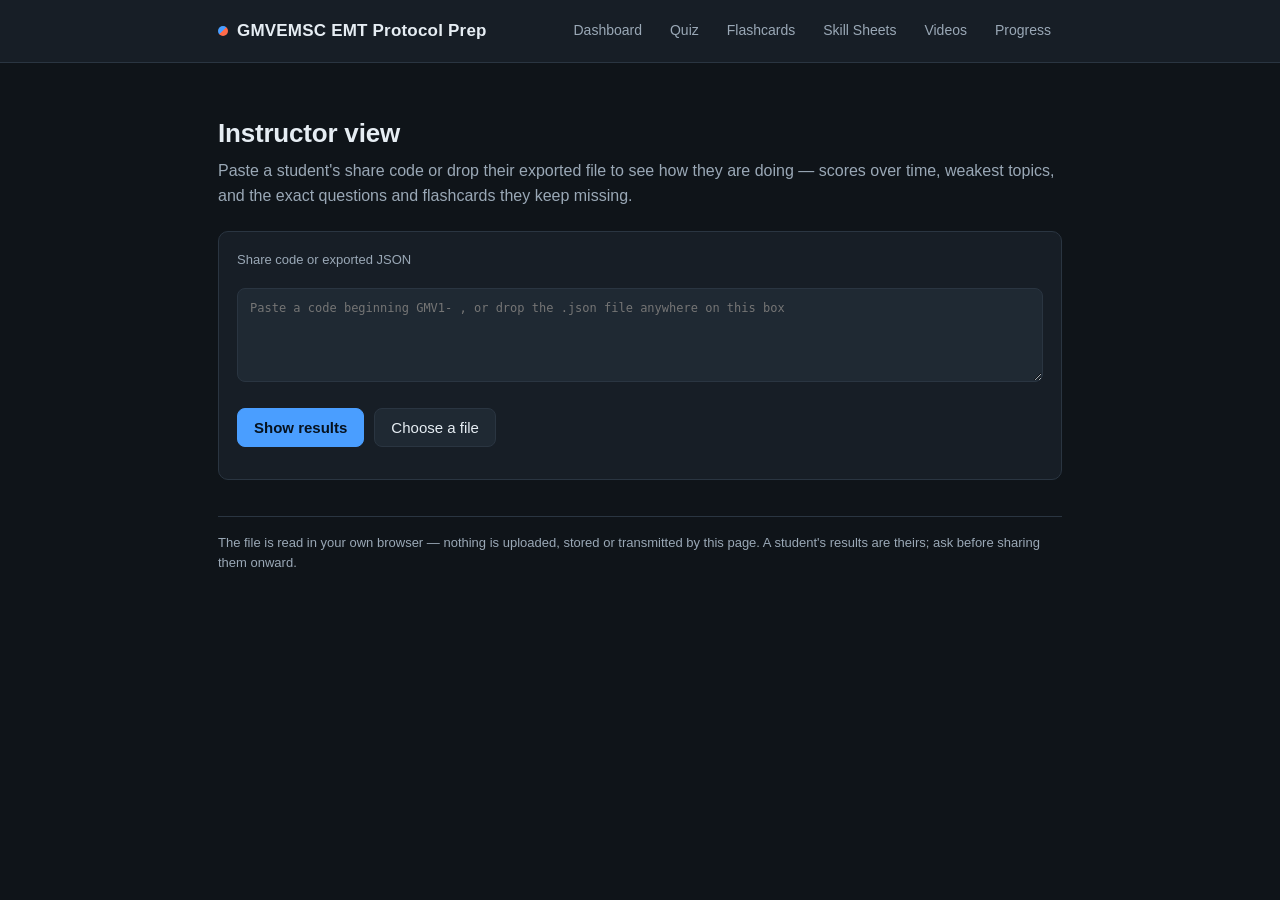
==== coach.html @ 4101e81f "Add progress tracking, flashcard grading, and an instructor view Flashcards recorded nothing before " ====
<!DOCTYPE html>
<html lang="en">
<head>
<meta charset="utf-8">
<meta name="viewport" content="width=device-width, initial-scale=1">
<title>Instructor View - GMVEMSC EMT Protocol Prep</title>
<link rel="stylesheet" href="css/styles.css">
</head>
<body>

<header class="site">
  <div class="wrap">
    <a class="brand" href="index.html"><span class="dot"></span> GMVEMSC EMT Protocol Prep</a>
    <nav class="site">
      <a href="index.html">Dashboard</a>
      <a href="quiz.html?section=all&amp;mode=practice&amp;count=20">Quiz</a>
      <a href="flashcards.html">Flashcards</a>
      <a href="skills.html">Skill Sheets</a>
      <a href="videos.html">Videos</a>
      <a href="progress.html">Progress</a>
    </nav>
  </div>
</header>

<main class="wrap">
  <h1>Instructor view</h1>
  <p class="sub">Paste a student's share code or drop their exported file to see how they are doing
    &mdash; scores over time, weakest topics, and the exact questions and flashcards they keep missing.</p>

  <div class="card" id="drop">
    <label class="field" for="paste">Share code or exported JSON</label>
    <textarea id="paste" class="share-box" rows="4" placeholder="Paste a code beginning GMV1- , or drop the .json file anywhere on this box"></textarea>
    <div class="btn-row">
      <button class="btn primary" id="load" type="button">Show results</button>
      <button class="btn" id="pick" type="button">Choose a file</button>
      <input type="file" id="file" accept=".json,application/json,text/plain" hidden>
    </div>
    <p class="muted" id="status"></p>
  </div>

  <div id="heading" hidden>
    <h2 id="who"></h2>
    <p class="muted" id="when"></p>
  </div>

  <div id="report"></div>

  <p class="disclaimer">
    The file is read in your own browser &mdash; nothing is uploaded, stored or transmitted by this page.
    A student's results are theirs; ask before sharing them onward.
  </p>
</main>

<script src="js/data/questions-megacode.js"></script>
<script src="js/data/questions-skills.js"></script>
<script src="js/data/questions-meds.js"></script>
<script src="js/data/flashcards.js"></script>
<script src="js/data/skillsheets.js"></script>
<script src="js/data/videos.js"></script>
<script src="js/store.js"></script>
<script src="js/report.js"></script>
<script src="js/coach.js"></script>
</body>
</html>
---- css/styles.css ----
/* ems-fire-exam-prep - shared styles */

:root {
  --bg: #0f1419;
  --bg-raised: #171e26;
  --bg-input: #1f2933;
  --border: #2a3541;
  --text: #e6edf3;
  --text-dim: #9aa8b6;
  --ems: #4a9eff;
  --ems-dim: #1d3a5c;
  --fire: #ff6b4a;
  --fire-dim: #5c2a1d;
  --good: #3fb950;
  --good-dim: #16301c;
  --bad: #f85149;
  --bad-dim: #3d1a19;
  --warn: #d9a441;
  --radius: 10px;
  --maxw: 880px;
}

* { box-sizing: border-box; }

/* A class that sets `display` outranks the browser's [hidden] rule, so
   `hidden` on anything carrying one (e.g. .btn-row) would otherwise show. */
[hidden] { display: none !important; }

body {
  margin: 0;
  background: var(--bg);
  color: var(--text);
  font: 16px/1.55 -apple-system, BlinkMacSystemFont, "Segoe UI", Roboto, Helvetica, Arial, sans-serif;
  -webkit-text-size-adjust: 100%;
}

.wrap {
  max-width: var(--maxw);
  margin: 0 auto;
  padding: 24px 18px 64px;
}

a { color: var(--ems); }

/* ---------- header ---------- */
header.site {
  border-bottom: 1px solid var(--border);
  background: var(--bg-raised);
}
header.site .wrap {
  padding: 14px 18px;
  display: flex;
  align-items: center;
  gap: 14px;
  flex-wrap: wrap;
}
.brand {
  font-weight: 700;
  font-size: 17px;
  letter-spacing: .2px;
  text-decoration: none;
  color: var(--text);
  display: flex;
  align-items: center;
  gap: 9px;
}
.brand .dot {
  width: 10px; height: 10px; border-radius: 50%;
  background: linear-gradient(135deg, var(--ems) 0 50%, var(--fire) 50% 100%);
}
nav.site { margin-left: auto; display: flex; gap: 6px; flex-wrap: wrap; }
nav.site a {
  color: var(--text-dim);
  text-decoration: none;
  padding: 6px 11px;
  border-radius: 7px;
  font-size: 14px;
}
nav.site a:hover { background: var(--bg-input); color: var(--text); }
nav.site a.active { background: var(--bg-input); color: var(--text); }

/* ---------- type ---------- */
h1 { font-size: 26px; margin: 26px 0 6px; letter-spacing: -.2px; }
h2 { font-size: 18px; margin: 30px 0 12px; }
h3 { font-size: 15px; margin: 0 0 8px; }
.sub { color: var(--text-dim); margin: 0 0 22px; }
.muted { color: var(--text-dim); font-size: 14px; }

/* ---------- cards & grid ---------- */
.grid { display: grid; gap: 14px; grid-template-columns: repeat(auto-fit, minmax(230px, 1fr)); }

.card {
  background: var(--bg-raised);
  border: 1px solid var(--border);
  border-radius: var(--radius);
  padding: 18px;
}
a.card { text-decoration: none; color: inherit; display: block; transition: border-color .12s, transform .12s; }
a.card:hover { border-color: #3d4b5a; transform: translateY(-1px); }
.card .tag {
  display: inline-block;
  font-size: 11px;
  font-weight: 700;
  letter-spacing: .7px;
  text-transform: uppercase;
  padding: 3px 8px;
  border-radius: 20px;
  margin-bottom: 10px;
}
.tag.ems { background: var(--ems-dim); color: var(--ems); }
.tag.fire { background: var(--fire-dim); color: var(--fire); }
.tag.both { background: #23303d; color: var(--text-dim); }

/* ---------- buttons ---------- */
.btn {
  display: inline-block;
  background: var(--bg-input);
  color: var(--text);
  border: 1px solid var(--border);
  border-radius: 8px;
  padding: 10px 16px;
  font-size: 15px;
  font-family: inherit;
  cursor: pointer;
  text-decoration: none;
  transition: background .12s, border-color .12s;
}
.btn:hover:not(:disabled) { background: #26313d; border-color: #3d4b5a; }
.btn:disabled { opacity: .45; cursor: not-allowed; }
.btn.primary { background: var(--ems); border-color: var(--ems); color: #06121f; font-weight: 600; }
.btn.primary:hover:not(:disabled) { background: #63adff; border-color: #63adff; }
.btn.fire { background: var(--fire); border-color: var(--fire); color: #1f0a05; font-weight: 600; }
.btn.fire:hover:not(:disabled) { background: #ff8467; border-color: #ff8467; }
.btn-row { display: flex; gap: 10px; flex-wrap: wrap; margin-top: 18px; }

/* ---------- form controls ---------- */
.controls { display: grid; gap: 14px; grid-template-columns: repeat(auto-fit, minmax(180px, 1fr)); }
label.field { display: block; font-size: 13px; color: var(--text-dim); margin-bottom: 6px; }
select, input[type="number"] {
  width: 100%;
  background: var(--bg-input);
  color: var(--text);
  border: 1px solid var(--border);
  border-radius: 8px;
  padding: 9px 11px;
  font: inherit;
  font-size: 15px;
}
select:focus, input:focus { outline: 2px solid var(--ems); outline-offset: 1px; }

/* ---------- quiz ---------- */
.quizbar {
  display: flex;
  align-items: center;
  gap: 14px;
  flex-wrap: wrap;
  margin-bottom: 14px;
  font-size: 14px;
  color: var(--text-dim);
}
.quizbar .spacer { margin-left: auto; }
#timer.low { color: var(--bad); font-weight: 700; }

.progress {
  height: 5px;
  background: var(--bg-input);
  border-radius: 4px;
  overflow: hidden;
  margin-bottom: 20px;
}
.progress > span { display: block; height: 100%; background: var(--ems); transition: width .25s; }

.qtext { font-size: 19px; line-height: 1.45; margin: 4px 0 18px; }

.choices { display: grid; gap: 9px; }
.choice {
  display: flex;
  gap: 12px;
  align-items: flex-start;
  width: 100%;
  text-align: left;
  background: var(--bg-raised);
  border: 1px solid var(--border);
  border-radius: 9px;
  padding: 13px 15px;
  color: var(--text);
  font: inherit;
  cursor: pointer;
  transition: background .1s, border-color .1s;
}
.choice:hover:not(:disabled) { border-color: #4a5b6d; background: #1c242e; }
.choice:disabled { cursor: default; }
.choice .key {
  flex: 0 0 24px;
  height: 24px;
  border-radius: 6px;
  background: var(--bg-input);
  display: grid;
  place-items: center;
  font-size: 13px;
  font-weight: 700;
  color: var(--text-dim);
}
.choice.correct { border-color: var(--good); background: var(--good-dim); }
.choice.correct .key { background: var(--good); color: #062109; }
.choice.wrong { border-color: var(--bad); background: var(--bad-dim); }
.choice.wrong .key { background: var(--bad); color: #2b0806; }
.choice.picked { border-color: var(--ems); }

.explain {
  margin-top: 16px;
  border-left: 3px solid var(--border);
  background: var(--bg-raised);
  border-radius: 0 9px 9px 0;
  padding: 13px 16px;
}
.explain.right { border-left-color: var(--good); }
.explain.wrong { border-left-color: var(--bad); }
.explain .verdict { font-weight: 700; margin-bottom: 5px; }
.explain.right .verdict { color: var(--good); }
.explain.wrong .verdict { color: var(--bad); }

/* ---------- results ---------- */
.score {
  text-align: center;
  padding: 26px 18px;
  background: var(--bg-raised);
  border: 1px solid var(--border);
  border-radius: var(--radius);
}
.score .big { font-size: 52px; font-weight: 800; line-height: 1; letter-spacing: -1px; }
.score .big.pass { color: var(--good); }
.score .big.fail { color: var(--bad); }
.score .verdict-line { margin-top: 8px; color: var(--text-dim); }

.bars { display: grid; gap: 11px; }
.bar-row { display: grid; grid-template-columns: 1fr auto; gap: 4px 12px; align-items: center; font-size: 14px; }
.bar-track { grid-column: 1 / -1; height: 7px; background: var(--bg-input); border-radius: 4px; overflow: hidden; }
.bar-fill { height: 100%; border-radius: 4px; }

.review-item { border-top: 1px solid var(--border); padding: 16px 0; }
.review-item:first-child { border-top: 0; }
.review-q { font-weight: 600; margin-bottom: 8px; }
.review-line { font-size: 14px; margin: 3px 0; }
.review-line .lbl { color: var(--text-dim); }
.txt-good { color: var(--good); }
.txt-bad { color: var(--bad); }

/* ---------- flashcards ---------- */
.flashcard {
  min-height: 260px;
  display: grid;
  place-items: center;
  text-align: center;
  padding: 34px 26px;
  cursor: pointer;
  background: var(--bg-raised);
  border: 1px solid var(--border);
  border-radius: var(--radius);
  user-select: none;
}
.flashcard .front { font-size: 22px; font-weight: 600; line-height: 1.4; }
.flashcard .back { font-size: 17px; line-height: 1.7; color: var(--text); }
.flashcard .hint { margin-top: 18px; font-size: 12px; color: var(--text-dim); letter-spacing: .4px; text-transform: uppercase; }
.flashcard .topic { font-size: 12px; color: var(--text-dim); letter-spacing: .6px; text-transform: uppercase; margin-bottom: 14px; }

/* ---------- stats ---------- */
table.stats { width: 100%; border-collapse: collapse; font-size: 14px; }
table.stats th, table.stats td { text-align: left; padding: 9px 10px; border-bottom: 1px solid var(--border); }
table.stats th { color: var(--text-dim); font-weight: 600; font-size: 13px; }
table.stats td.num, table.stats th.num { text-align: right; }

.empty { color: var(--text-dim); text-align: center; padding: 30px 12px; }

.disclaimer {
  margin-top: 36px;
  font-size: 13px;
  color: var(--text-dim);
  border-top: 1px solid var(--border);
  padding-top: 16px;
}

@media (max-width: 520px) {
  h1 { font-size: 22px; }
  .qtext { font-size: 17px; }
  .score .big { font-size: 42px; }
  .flashcard .front { font-size: 19px; }
}

/* ---------- skill sheets ---------- */
.checklist { display: grid; gap: 2px; }
.check-row {
  display: flex;
  gap: 11px;
  align-items: flex-start;
  padding: 9px 10px;
  border-radius: 7px;
  cursor: pointer;
  font-size: 15px;
  line-height: 1.45;
}
.check-row:hover { background: var(--bg-input); }
.check-row input {
  flex: 0 0 auto;
  margin: 3px 0 0;
  width: 17px;
  height: 17px;
  accent-color: var(--good);
  cursor: pointer;
}
.check-row.done > span { color: var(--text-dim); text-decoration: line-through; }

/* ---------- videos ---------- */
.video-card { margin-bottom: 16px; }
.video-holder {
  position: relative;
  margin: 14px 0 12px;
  aspect-ratio: 16 / 9;
  max-width: 100%;
  background: #000;
  border-radius: 9px;
  overflow: hidden;
}
.video-holder iframe { width: 100%; height: 100%; border: 0; display: block; }
.video-poster {
  width: 100%;
  height: 100%;
  padding: 0;
  border: 0;
  background: #000;
  cursor: pointer;
  display: block;
  position: relative;
}
.video-poster img { width: 100%; height: 100%; object-fit: cover; display: block; opacity: .82; transition: opacity .15s; }
.video-poster:hover img { opacity: 1; }
.play-badge {
  position: absolute;
  top: 50%; left: 50%;
  transform: translate(-50%, -50%);
  width: 62px; height: 62px;
  border-radius: 50%;
  background: rgba(15, 20, 25, .82);
  border: 2px solid rgba(255,255,255,.85);
  color: #fff;
  font-size: 22px;
  display: grid;
  place-items: center;
  padding-left: 4px;
}
.video-poster:hover .play-badge { background: var(--fire); border-color: var(--fire); color: #1f0a05; }
ul.gaps { margin: 0; padding-left: 20px; color: var(--text-dim); font-size: 14px; line-height: 1.8; }
.poster-note {
  position: absolute;
  left: 50%;
  top: calc(50% + 46px);
  transform: translateX(-50%);
  font-size: 13px;
  letter-spacing: .3px;
  color: var(--text-dim);
  white-space: nowrap;
}
.video-holder.blocked .play-badge { background: var(--fire); border-color: var(--fire); color: #1f0a05; }

/* ---------- progress & reporting ---------- */
.num { font-variant-numeric: tabular-nums; }

.card.stat { display: flex; flex-direction: column; gap: 2px; }
.stat-value { font-size: 30px; font-weight: 700; line-height: 1.15; letter-spacing: -.4px; }

/* Quiz score history: one thin column per attempt, anchored to a baseline. */
.history {
  display: flex;
  align-items: flex-end;
  justify-content: flex-start;
  gap: 5px;
  height: 108px;
  padding-top: 18px;
  border-bottom: 1px solid var(--border);
  margin-bottom: 8px;
}
/* Cap the width so two or three attempts read as columns, not slabs. */
.hcol-wrap { flex: 1 1 0; min-width: 8px; max-width: 52px; height: 100%; display: flex; align-items: flex-end; position: relative; }
.hcol { width: 100%; border-radius: 4px 4px 0 0; min-height: 2px; }
.hcol-label {
  position: absolute;
  top: -18px;
  right: 0;
  font-size: 12px;
  color: var(--text-dim);
  white-space: nowrap;
}

.btn.good { background: var(--good); border-color: var(--good); color: #062109; font-weight: 600; }
.btn.good:hover:not(:disabled) { background: #4fd162; border-color: #4fd162; }
.btn.bad { background: var(--bad-dim); border-color: var(--bad); color: var(--text); font-weight: 600; }
.btn.bad:hover:not(:disabled) { background: #52211f; }

.share-box {
  width: 100%;
  margin-top: 12px;
  background: var(--bg-input);
  color: var(--text);
  border: 1px solid var(--border);
  border-radius: 8px;
  padding: 10px 12px;
  font-family: ui-monospace, SFMono-Regular, Menlo, Consolas, monospace;
  font-size: 12px;
  line-height: 1.5;
  resize: vertical;
  word-break: break-all;
}
input[type="text"] {
  width: 100%;
  background: var(--bg-input);
  color: var(--text);
  border: 1px solid var(--border);
  border-radius: 8px;
  padding: 9px 11px;
  font: inherit;
  font-size: 15px;
}
#drop.over { border-color: var(--ems); background: #1b2531; }
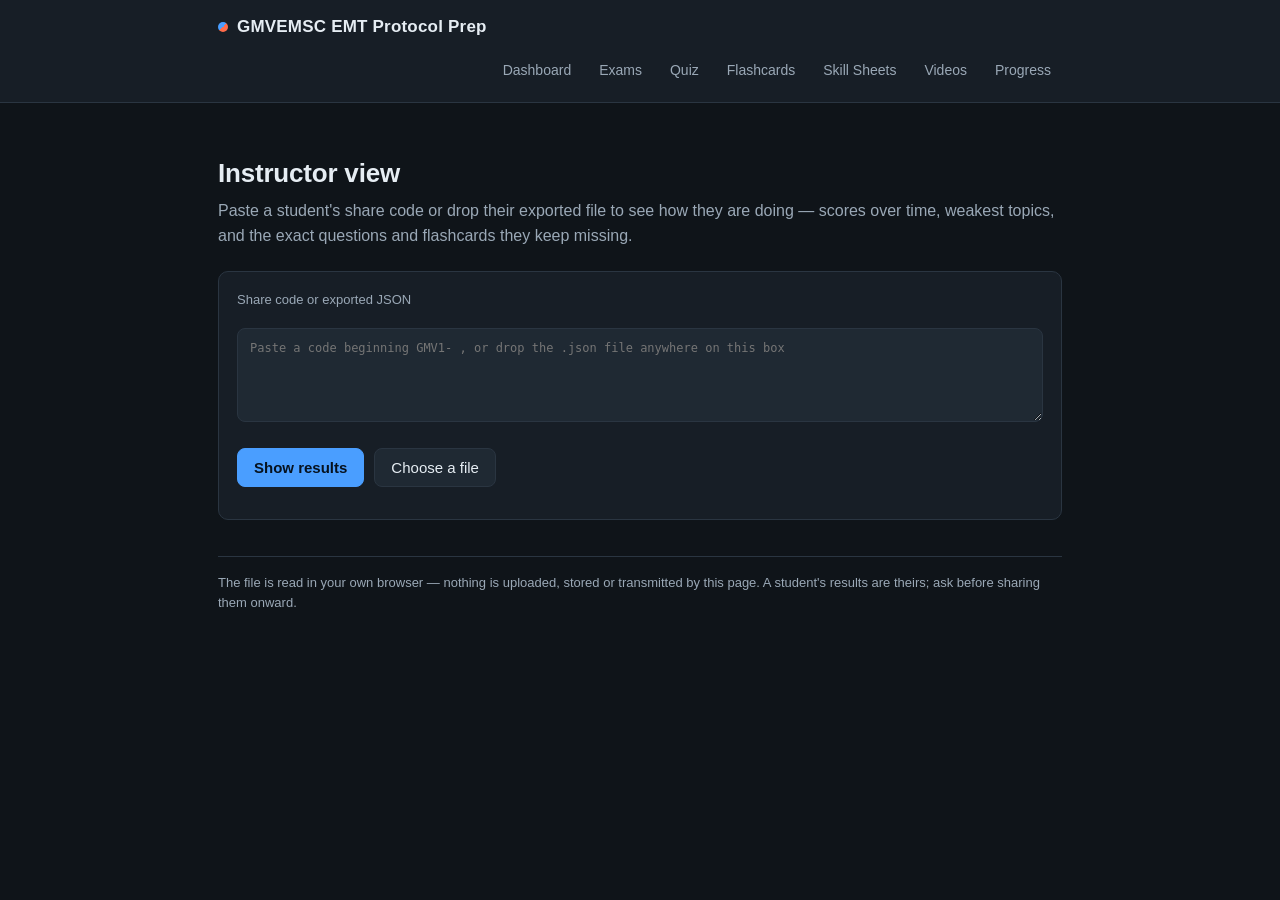
==== commit 36aa90f0: "Restrict bank to EMT scope and add five timed practice exams Scope - Removed 5 questions whose answe" ====
--- a/coach.html
+++ b/coach.html
@@ -13,6 +13,7 @@
     <a class="brand" href="index.html"><span class="dot"></span> GMVEMSC EMT Protocol Prep</a>
     <nav class="site">
       <a href="index.html">Dashboard</a>
+      <a href="exams.html">Exams</a>
       <a href="quiz.html?section=all&amp;mode=practice&amp;count=20">Quiz</a>
       <a href="flashcards.html">Flashcards</a>
       <a href="skills.html">Skill Sheets</a>
@@ -51,12 +52,16 @@
   </p>
 </main>
 
+<script src="js/data/questions-general.js"></script>
 <script src="js/data/questions-megacode.js"></script>
 <script src="js/data/questions-skills.js"></script>
+<script src="js/data/questions-trauma.js"></script>
+<script src="js/data/questions-medical.js"></script>
 <script src="js/data/questions-meds.js"></script>
 <script src="js/data/flashcards.js"></script>
 <script src="js/data/skillsheets.js"></script>
 <script src="js/data/videos.js"></script>
+<script src="js/data/exams.js"></script>
 <script src="js/store.js"></script>
 <script src="js/report.js"></script>
 <script src="js/coach.js"></script>
--- a/css/styles.css
+++ b/css/styles.css
@@ -421,3 +421,30 @@
   font-size: 15px;
 }
 #drop.over { border-color: var(--ems); background: #1b2531; }
+
+/* ---------- exam runner ---------- */
+.qgrid {
+  display: grid;
+  grid-template-columns: repeat(auto-fill, minmax(38px, 1fr));
+  gap: 6px;
+  max-width: 560px;
+}
+.qcell {
+  aspect-ratio: 1 / 1;
+  min-width: 0;
+  border: 1px solid var(--border);
+  background: var(--bg-raised);
+  color: var(--text-dim);
+  border-radius: 7px;
+  font: inherit;
+  font-size: 13px;
+  font-variant-numeric: tabular-nums;
+  cursor: pointer;
+  display: grid;
+  place-items: center;
+  padding: 0;
+}
+.qcell:hover { border-color: #4a5b6d; color: var(--text); }
+.qcell.done { background: var(--ems-dim); border-color: var(--ems); color: var(--ems); }
+.qcell.here { outline: 2px solid var(--text); outline-offset: 1px; color: var(--text); }
+#clock { font-size: 17px; font-weight: 700; }
